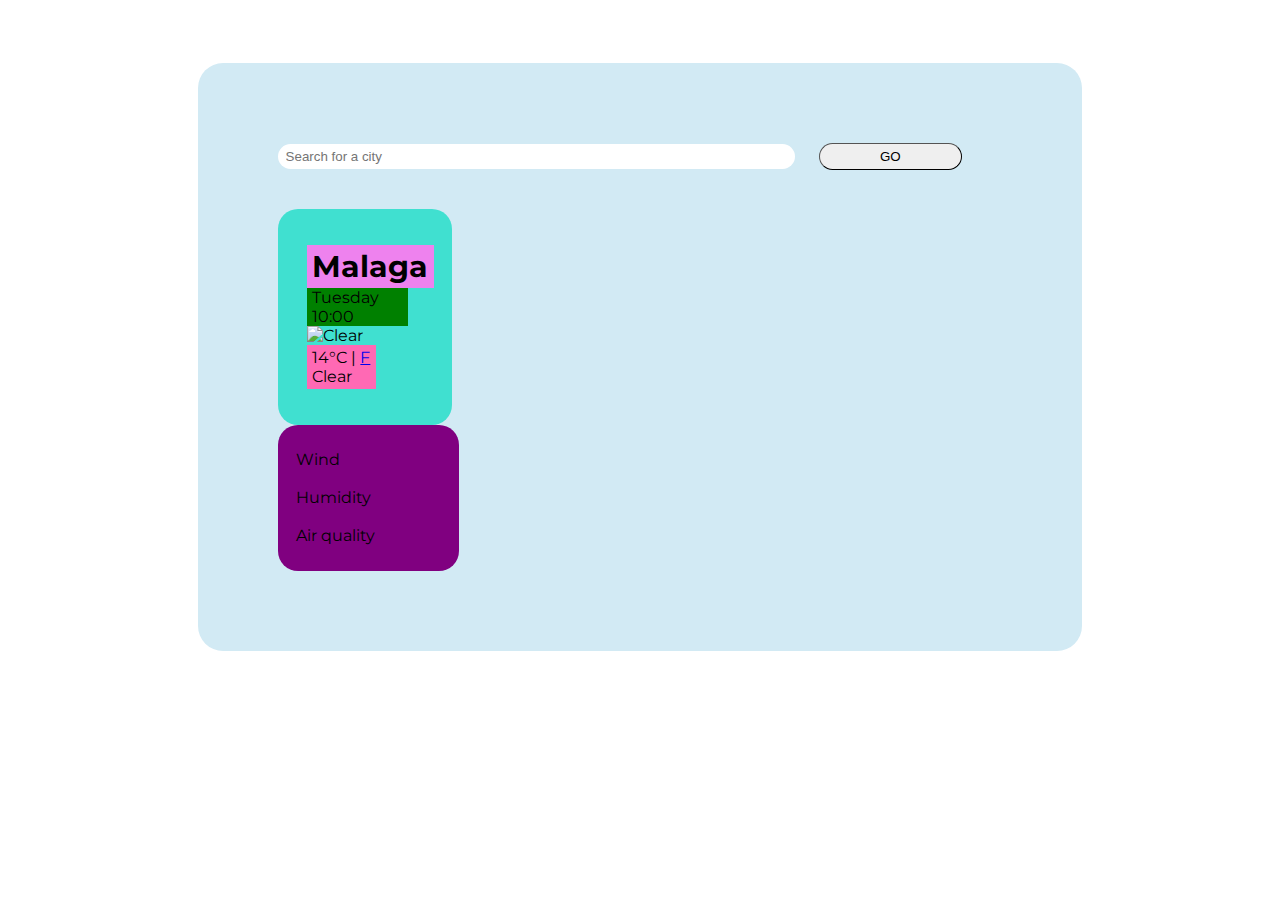
==== Plus-Weather-App/index.html @ 53c34729 "Skeleton" ====
<!DOCTYPE html>
<html lang="en">
  <head>
    <meta charset="UTF-8" />
    <meta http-equiv="X-UA-Compatible" content="IE=edge" />
    <meta name="viewport" content="width=device-width, initial-scale=1.0" />
    <title>Weather App</title>
    <link rel="stylesheet" href="src/index.css" />
    <link rel="preconnect" href="https://fonts.googleapis.com" />
    <link rel="preconnect" href="https://fonts.gstatic.com" crossorigin />
    <link
      href="https://fonts.googleapis.com/css2?family=Montserrat:ital,wght@0,100;0,200;0,300;0,400;0,500;0,600;0,700;0,800;0,900;1,100;1,200;1,300;1,400;1,500;1,600;1,700;1,800;1,900&display=swap"
      rel="stylesheet"
    />
    <script
      src="https://kit.fontawesome.com/7ec36f21b0.js"
      crossorigin="anonymous"
    ></script>
    <script src="https://unpkg.com/axios/dist/axios.min.js"></script>
  </head>
  <body>
    <div class="float">
      <form>
        <input
          type="text"
          placeholder="Search for a city"
          class="search-box"
          id="city-input"
        />
        <input
          type="submit"
          value="GO"
          class="search-button"
          id="search-input"
        />
      </form>
      <div class="city-info">
        <h2 class="current-city">Malaga</h2>
        <div class="date-time">Tuesday 10:00</div>
        <img src="" alt="Clear" id="icon" />
        <br />
        <div class="current-weather">
          <span class="current-temperature"> 14</span
          ><span class="units-convert"
            >°C | <a href="#" id="fahrenheit-link">F</a></span
          ><br />
          <span id="weather-description">Clear</span>
        </div>
      </div>
      <div class="weather-conditions">
        <ul>
          <li id="wind">Wind</li>
          <li id="humidity">Humidity</li>
          <li id="air-quality">Air quality</li>
        </ul>
      </div>
    </div>
    <script src="src/index.js"></script>
  </body>
</html>
---- Plus-Weather-App/src/index.css ----
.float {
  display: block;
  background: #d2eaf4;
  padding: 80px;
  max-width: 70%;
  margin-top: 5%;
  margin-right: 15%;
  margin-left: 15%;
  border-radius: 25px;
  font-family: "Montserrat", sans-serif;
}

.search-box {
  margin-bottom: 40px;
  margin-right: 20px;
  width: 70%;
  border-radius: 15px;
  border: none;
  padding-top: 5px;
  padding-bottom: 5px;
  padding-left: 8px;
}

.search-button {
  border-radius: 20px;
  padding: 5px 60px;
  border-width: 1px;
}

.city-info {
  background: turquoise;
  padding-left: 4%;
  max-width: 20%;
  padding-top: 5%;
  padding-bottom: 5%;
  border-radius: 20px;
}

.current-city {
  font-weight: bold;
  font-size: 30px;
  display: inline-block;
  padding: 2% 4%;
  background: violet;
  margin: 0 auto;
}

.date-time {
  background: green;
  padding-left: 4%;
  padding-right: 4%;
  margin-right: 30%;
}

.current-weather {
  display: inline-block;
  padding: 2% 4%;
  vertical-align: middle;
  background: hotpink;
  margin: 0;
}

#sun {
  font-size: 58px;
  color: orange;
  text-align: right;
  background: salmon;
  margin-left: 50%;
}

.weather-conditions {
  background: purple;
  max-width: 25%;
  border-radius: 20px;
  line-height: 10mm;
  margin-right: 15%;
}

ul {
  display: inline-block;
  margin-left: 5%;
  padding-left: 5%;
  list-style: none;
}
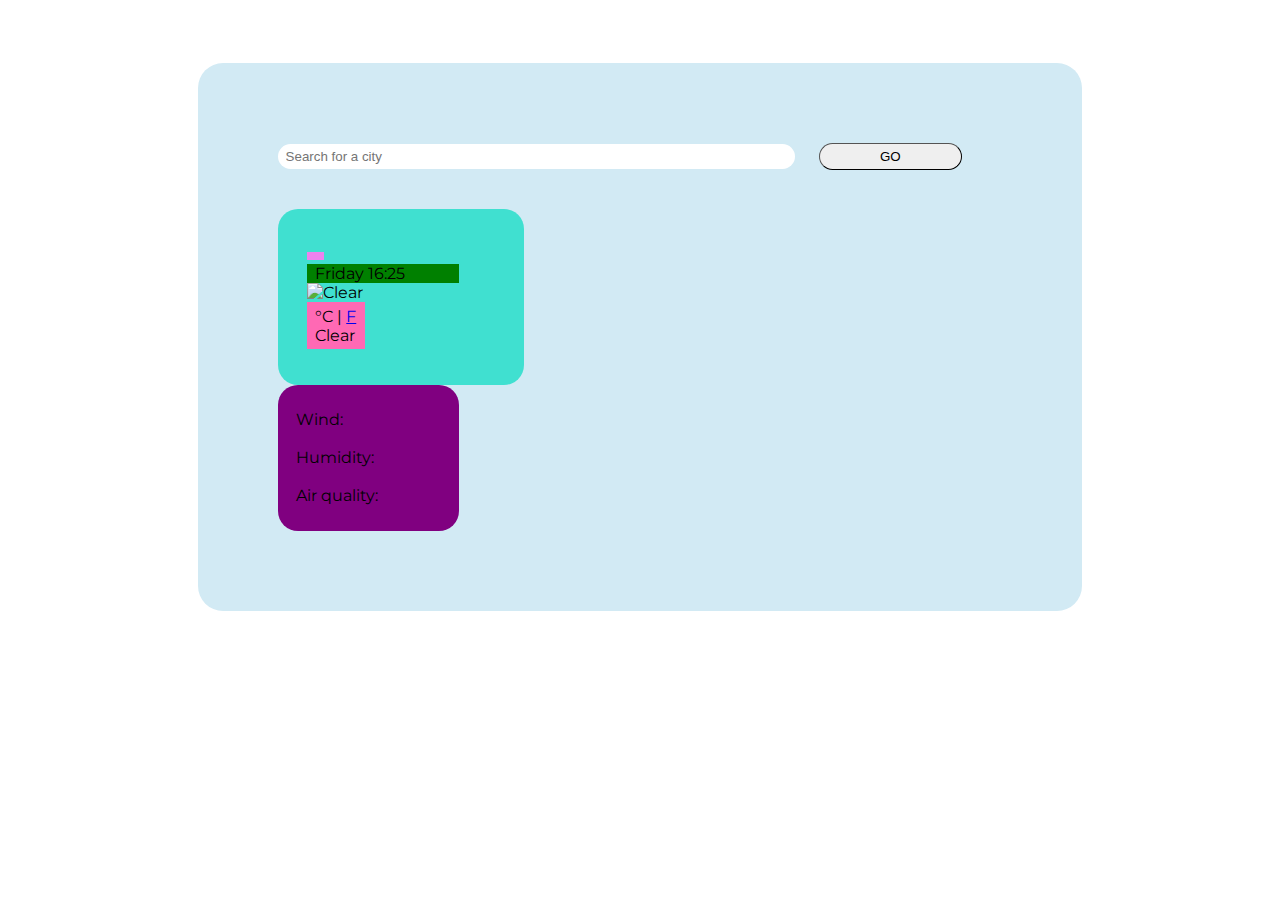
==== commit 98349a21: "Added search" ====
--- a/Plus-Weather-App/index.html
+++ b/Plus-Weather-App/index.html
@@ -20,7 +20,7 @@
   </head>
   <body>
     <div class="float">
-      <form>
+      <form id="search">
         <input
           type="text"
           placeholder="Search for a city"
@@ -35,12 +35,12 @@
         />
       </form>
       <div class="city-info">
-        <h2 class="current-city">Malaga</h2>
+        <h2 class="current-city" id="city"></h2>
         <div class="date-time">Tuesday 10:00</div>
         <img src="" alt="Clear" id="icon" />
         <br />
         <div class="current-weather">
-          <span class="current-temperature"> 14</span
+          <span class="current-temperature" id="temperature"></span
           ><span class="units-convert"
             >°C | <a href="#" id="fahrenheit-link">F</a></span
           ><br />
@@ -49,9 +49,9 @@
       </div>
       <div class="weather-conditions">
         <ul>
-          <li id="wind">Wind</li>
-          <li id="humidity">Humidity</li>
-          <li id="air-quality">Air quality</li>
+          <li>Wind: <span id="wind"></span></li>
+          <li>Humidity: <span id="humidity"></span></li>
+          <li>Air quality: <span id="air-quality"></span></li>
         </ul>
       </div>
     </div>
--- a/Plus-Weather-App/src/index.css
+++ b/Plus-Weather-App/src/index.css
@@ -30,7 +30,7 @@
 .city-info {
   background: turquoise;
   padding-left: 4%;
-  max-width: 20%;
+  max-width: 30%;
   padding-top: 5%;
   padding-bottom: 5%;
   border-radius: 20px;
@@ -76,6 +76,10 @@
   margin-right: 15%;
 }
 
+#weather-description {
+  text-transform: capitalize;
+}
+
 ul {
   display: inline-block;
   margin-left: 5%;
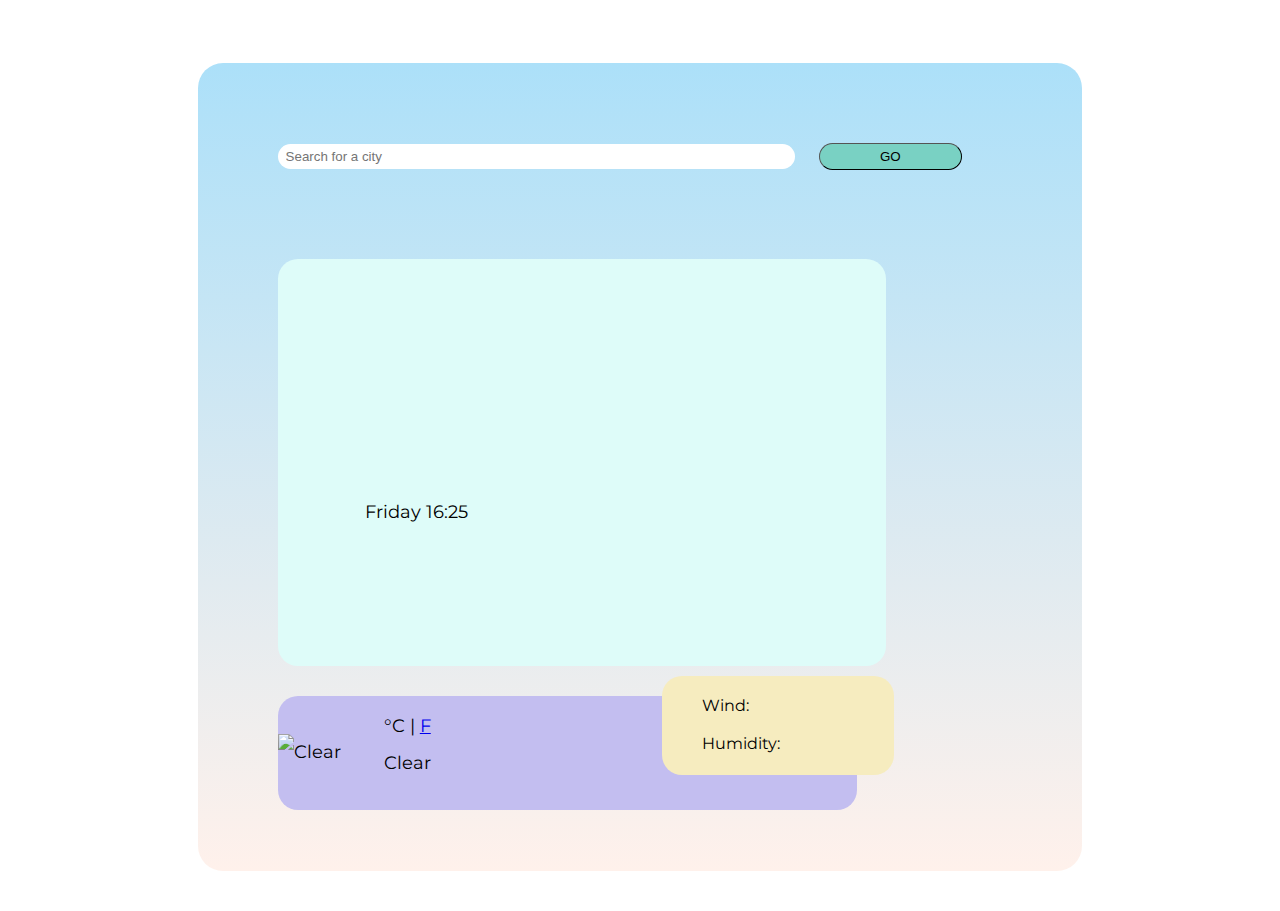
==== commit 6a527021: "Improving CSS and JS" ====
--- a/Plus-Weather-App/index.html
+++ b/Plus-Weather-App/index.html
@@ -12,6 +12,12 @@
       href="https://fonts.googleapis.com/css2?family=Montserrat:ital,wght@0,100;0,200;0,300;0,400;0,500;0,600;0,700;0,800;0,900;1,100;1,200;1,300;1,400;1,500;1,600;1,700;1,800;1,900&display=swap"
       rel="stylesheet"
     />
+    <link
+      href="https://cdn.jsdelivr.net/npm/bootstrap@5.1.3/dist/css/bootstrap.min.css"
+      rel="stylesheet"
+      integrity="sha384-1BmE4kWBq78iYhFldvKuhfTAU6auU8tT94WrHftjDbrCEXSU1oBoqyl2QvZ6jIW3"
+      crossorigin="anonymous"
+    />
     <script
       src="https://kit.fontawesome.com/7ec36f21b0.js"
       crossorigin="anonymous"
@@ -19,40 +25,52 @@
     <script src="https://unpkg.com/axios/dist/axios.min.js"></script>
   </head>
   <body>
-    <div class="float">
-      <form id="search">
-        <input
-          type="text"
-          placeholder="Search for a city"
-          class="search-box"
-          id="city-input"
-        />
-        <input
-          type="submit"
-          value="GO"
-          class="search-button"
-          id="search-input"
-        />
-      </form>
-      <div class="city-info">
-        <h2 class="current-city" id="city"></h2>
-        <div class="date-time">Tuesday 10:00</div>
-        <img src="" alt="Clear" id="icon" />
-        <br />
-        <div class="current-weather">
-          <span class="current-temperature" id="temperature"></span
-          ><span class="units-convert"
-            >°C | <a href="#" id="fahrenheit-link">F</a></span
-          ><br />
-          <span id="weather-description">Clear</span>
+    <div class="container">
+      <div class="float">
+        <form id="search">
+          <input
+            type="text"
+            placeholder="Search for a city"
+            class="search-box"
+            id="city-input"
+          />
+          <input
+            type="submit"
+            value="GO"
+            class="search-button"
+            id="search-input"
+          />
+        </form>
+        <div class="row">
+          <div class="col-6">
+            <div class="city-time">
+              <h2 class="current-city" id="city"></h2>
+              <div class="date-time">Tuesday 10:00</div>
+              </div>
+            </div>
+            <div class="col-6">
+              <div class="icon-temp">
+                <img src="" alt="Clear" id="icon" />
+                <div class="current-weather">
+                  <span class="current-temperature" id="temperature"></span
+                  ><span class="units-convert"
+                    >°C | <a href="#" id="fahrenheit-link">F</a></span
+                  ><br />
+                  <span id="weather-description">Clear</span>
+                </div>
+              </div>
+            </div>
+          </div>
+          <div class="col-12">
+            <div class="weather-conditions">
+              <ul>
+                <li>Wind: <span id="wind"></span></li>
+                <li>Humidity: <span id="humidity"></span></li>
+                <!-- <li>Air quality: <span id="air-quality"></span></li> -->
+              </ul>
+            </div>
+          </div>
         </div>
-      </div>
-      <div class="weather-conditions">
-        <ul>
-          <li>Wind: <span id="wind"></span></li>
-          <li>Humidity: <span id="humidity"></span></li>
-          <li>Air quality: <span id="air-quality"></span></li>
-        </ul>
       </div>
     </div>
     <script src="src/index.js"></script>
--- a/Plus-Weather-App/src/index.css
+++ b/Plus-Weather-App/src/index.css
@@ -1,11 +1,12 @@
 .float {
   display: block;
-  background: #d2eaf4;
+  background: linear-gradient(to top, #fff1eb 0%, #ace0f9 100%);
   padding: 80px;
   max-width: 70%;
   margin-top: 5%;
   margin-right: 15%;
   margin-left: 15%;
+  margin-bottom: 40px;
   border-radius: 25px;
   font-family: "Montserrat", sans-serif;
 }
@@ -27,62 +28,75 @@
   border-width: 1px;
 }
 
-.city-info {
-  background: turquoise;
+.city-time {
+  background: #defcf9;
   padding-left: 4%;
-  max-width: 30%;
-  padding-top: 5%;
-  padding-bottom: 5%;
+  max-width: 80%;
+  padding-top: 15%;
+  padding-bottom: 15%;
   border-radius: 20px;
+  margin-top: 50px;
 }
 
 .current-city {
   font-weight: bold;
-  font-size: 30px;
-  display: inline-block;
-  padding: 2% 4%;
-  background: violet;
-  margin: 0 auto;
+  font-size: 42px;
+  padding: 8% 10%;
+  margin-bottom: 5px;
+}
+
+.icon-temp {
+  background: #c3bef0;
+  max-width: 80%;
+  border-radius: 20px;
+  line-height: 10mm;
+  margin-top: 30px;
+  font-size: 18px;
+  margin-bottom: -150px;
 }
 
 .date-time {
-  background: green;
-  padding-left: 4%;
-  padding-right: 4%;
-  margin-right: 30%;
+  padding-left: 10%;
+  padding-right: 2%;
+  padding-top: 0%;
+  padding-bottom: 6%;
+  margin-top: 5px;
+  margin-right: 15px;
+  font-size: 18px;
 }
 
 .current-weather {
   display: inline-block;
   padding: 2% 4%;
   vertical-align: middle;
-  background: hotpink;
-  margin: 0;
-}
-
-#sun {
-  font-size: 58px;
-  color: orange;
-  text-align: right;
-  background: salmon;
-  margin-left: 50%;
+  margin-left: 15px;
+  margin-bottom: 15px;
 }
 
 .weather-conditions {
-  background: purple;
-  max-width: 25%;
+  background: #f6ecbf;
+  max-width: 45%;
   border-radius: 20px;
   line-height: 10mm;
   margin-right: 15%;
+  margin-top: -100px;
+  margin-left: 53%;
 }
 
 #weather-description {
   text-transform: capitalize;
 }
 
+.search-button {
+  background: #79d1c3;
+}
+
+:hover.search-button {
+  background: #c9fdd7;
+}
+
 ul {
-  display: inline-block;
-  margin-left: 5%;
-  padding-left: 5%;
   list-style: none;
+  padding-bottom: 5%;
+  padding-top: 5%;
 }
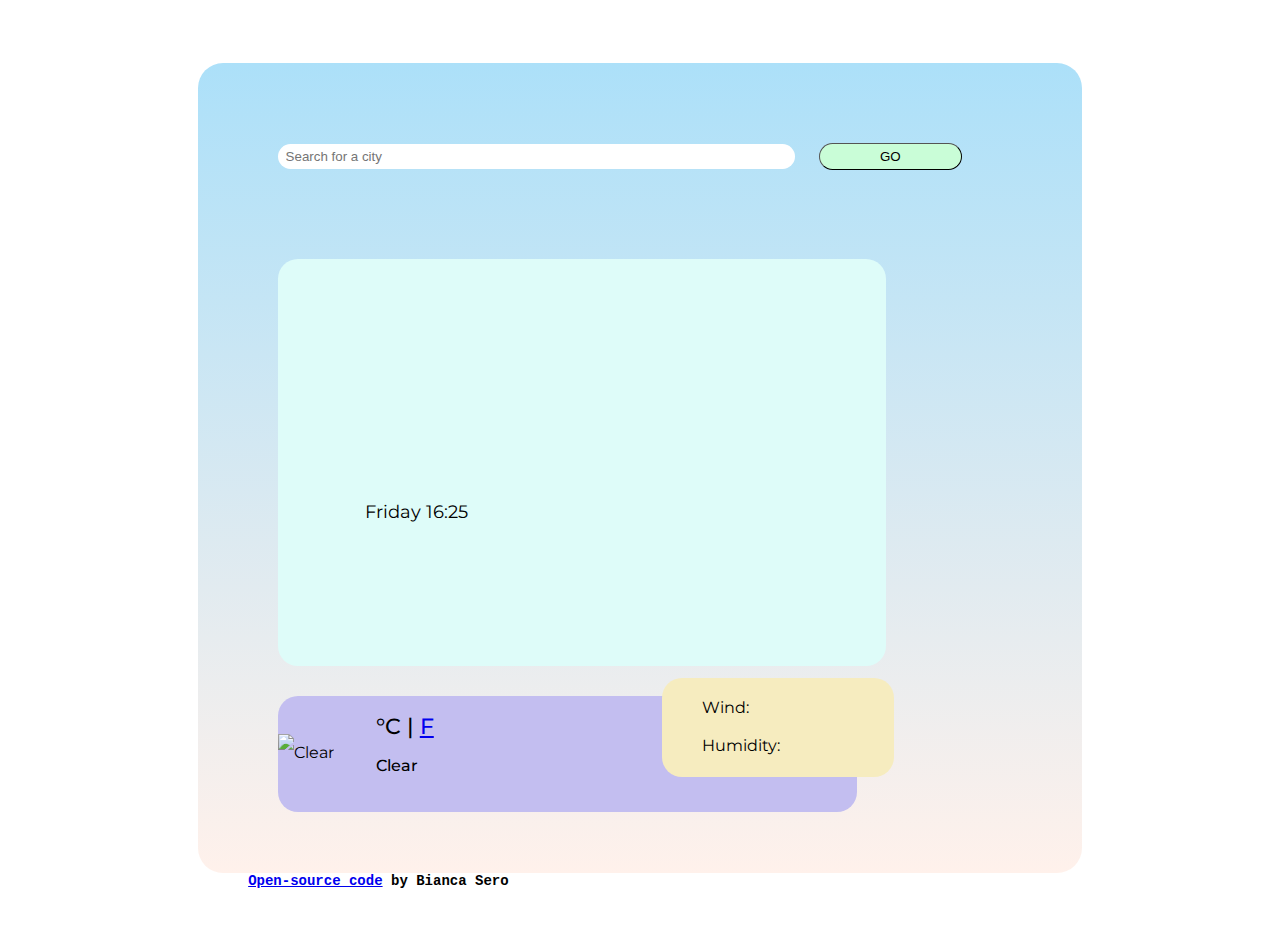
==== commit b7010b46: "Added open source code link" ====
--- a/Plus-Weather-App/index.html
+++ b/Plus-Weather-App/index.html
@@ -72,6 +72,12 @@
           </div>
         </div>
       </div>
+      <div class="byme">
+      <a href="https://github.com/bincsuu/Plus-Weather-App" target="_blank">
+        Open-source code</a
+      >
+      by Bianca Sero
+    </div>
     </div>
     <script src="src/index.js"></script>
   </body>
--- a/Plus-Weather-App/src/index.css
+++ b/Plus-Weather-App/src/index.css
@@ -6,7 +6,6 @@
   margin-top: 5%;
   margin-right: 15%;
   margin-left: 15%;
-  margin-bottom: 40px;
   border-radius: 25px;
   font-family: "Montserrat", sans-serif;
 }
@@ -51,7 +50,6 @@
   border-radius: 20px;
   line-height: 10mm;
   margin-top: 30px;
-  font-size: 18px;
   margin-bottom: -150px;
 }
 
@@ -66,6 +64,8 @@
 }
 
 .current-weather {
+  font-size: 22px;
+  font-weight: 500;
   display: inline-block;
   padding: 2% 4%;
   vertical-align: middle;
@@ -85,14 +85,27 @@
 
 #weather-description {
   text-transform: capitalize;
+  font-size: 16px;
 }
 
 .search-button {
+  background: #c9fdd7;
+}
+
+:hover.search-button {
   background: #79d1c3;
 }
 
-:hover.search-button {
-  background: #c9fdd7;
+.byme {
+  font-family: "Courier New", Courier, monospace;
+  font-size: 14px;
+  font-weight: bold;
+  margin-right: 15%;
+  margin-left: 19%;
+  margin-top: 0;
+  padding-top: 0;
+  margin-bottom: 40px;
+  text-align: left;
 }
 
 ul {
